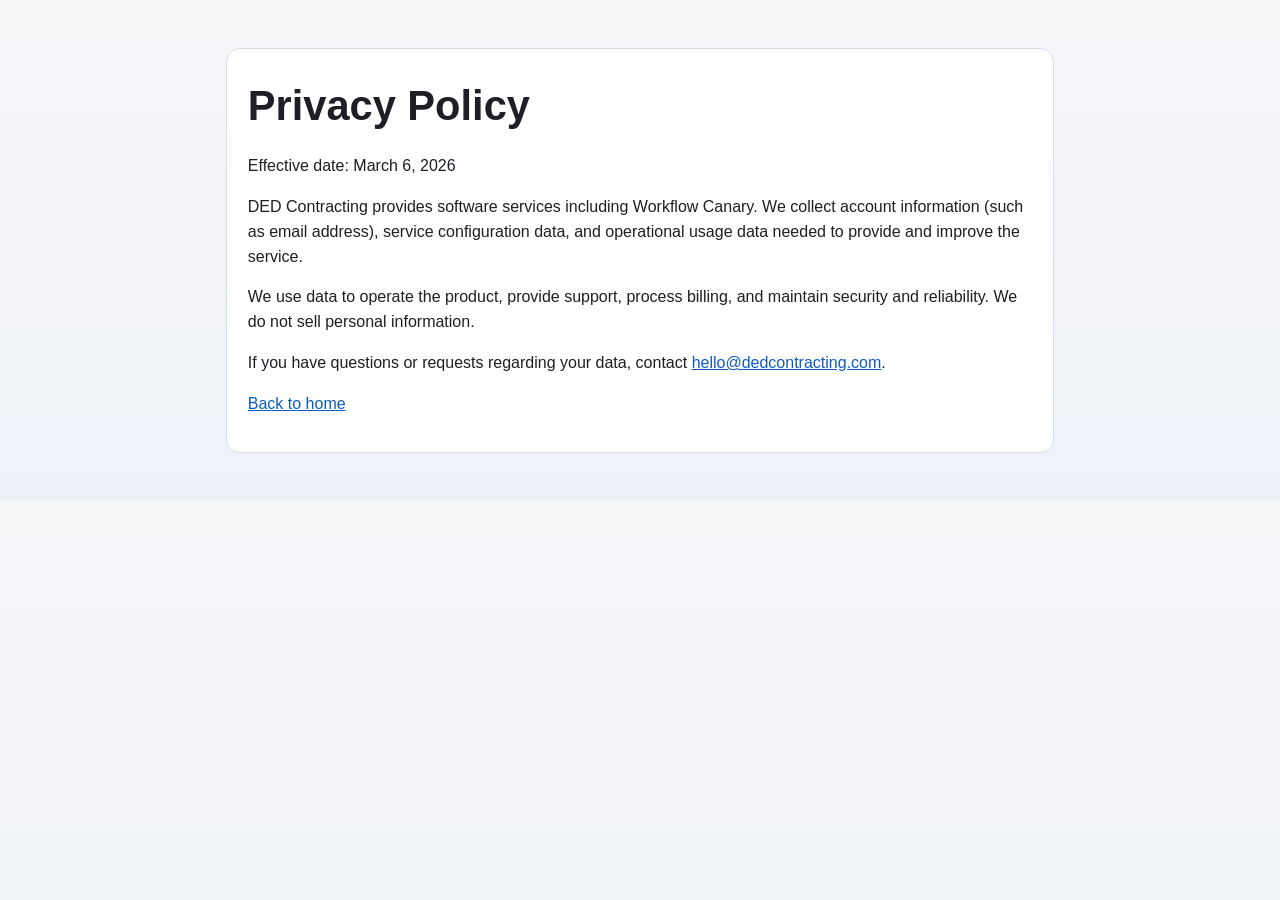
==== privacy.html @ a0a07a85 "Add Stripe-ready public splash site with policy pages" ====
<!doctype html>
<html lang="en">
<head>
  <meta charset="utf-8" />
  <meta name="viewport" content="width=device-width, initial-scale=1" />
  <title>Privacy Policy | DED Contracting</title>
  <link rel="stylesheet" href="styles.css" />
</head>
<body>
  <main class="container">
    <section class="card">
      <h1>Privacy Policy</h1>
      <p>Effective date: March 6, 2026</p>
      <p>DED Contracting provides software services including Workflow Canary. We collect account information (such as email address), service configuration data, and operational usage data needed to provide and improve the service.</p>
      <p>We use data to operate the product, provide support, process billing, and maintain security and reliability. We do not sell personal information.</p>
      <p>If you have questions or requests regarding your data, contact <a href="mailto:hello@dedcontracting.com">hello@dedcontracting.com</a>.</p>
      <p><a href="index.html">Back to home</a></p>
    </section>
  </main>
</body>
</html>
---- styles.css ----
:root {
  --bg: #f6f7f9;
  --panel: #ffffff;
  --text: #1d1f24;
  --muted: #4a5260;
  --accent: #0f5cc0;
  --border: #d8dee8;
}

* { box-sizing: border-box; }
body {
  margin: 0;
  font-family: "Avenir Next", Avenir, "Segoe UI", sans-serif;
  background: linear-gradient(180deg, #f6f7f9 0%, #eef1f7 100%);
  color: var(--text);
  line-height: 1.55;
}

.container {
  max-width: 860px;
  margin: 0 auto;
  padding: 2rem 1rem 3rem;
}

.hero {
  padding: 1.5rem;
  background: var(--panel);
  border: 1px solid var(--border);
  border-radius: 14px;
}

.eyebrow {
  margin: 0;
  color: var(--accent);
  font-weight: 700;
  letter-spacing: .05em;
  text-transform: uppercase;
  font-size: .78rem;
}

h1 {
  margin: .35rem 0 .4rem;
  font-size: clamp(1.8rem, 4vw, 2.6rem);
}

.lead {
  margin: 0 0 .5rem;
  font-size: 1.08rem;
  font-weight: 600;
}

.copy { margin: 0; color: var(--muted); }

.card {
  margin-top: 1rem;
  padding: 1.2rem 1.3rem;
  background: var(--panel);
  border: 1px solid var(--border);
  border-radius: 14px;
}

h2 {
  margin: 0 0 .55rem;
  font-size: 1.15rem;
}

ul { margin: .2rem 0 0 1.2rem; }

a { color: var(--accent); }

.footer {
  margin-top: 1.25rem;
  padding: 1rem;
  color: var(--muted);
  font-size: .94rem;
}

.footer nav {
  display: flex;
  flex-wrap: wrap;
  gap: .9rem;
  margin-bottom: .5rem;
}

@media (max-width: 600px) {
  .container { padding: 1rem .8rem 2rem; }
  .hero, .card { padding: 1rem; }
}
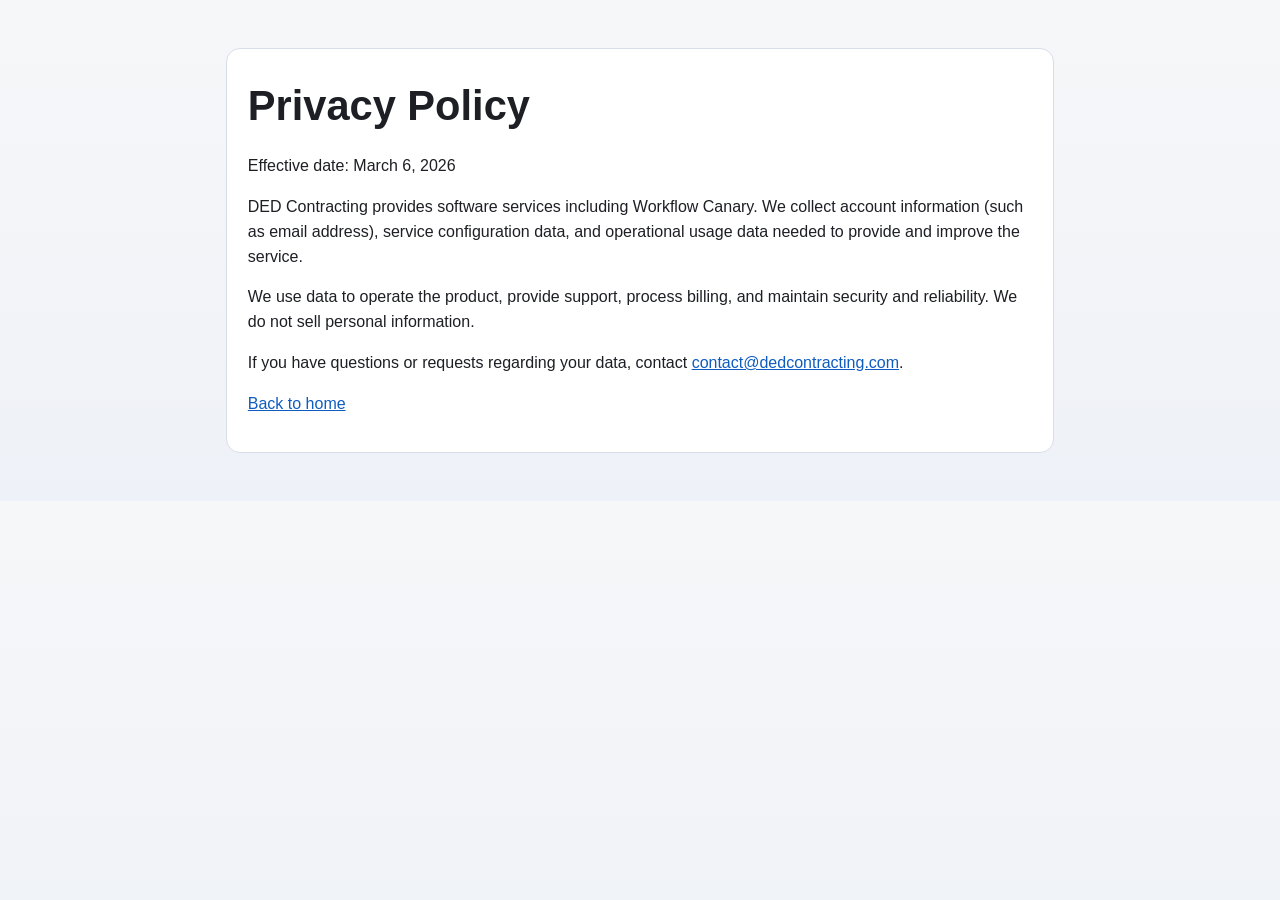
==== commit edce6777: "Update contact email to contact@dedcontracting.com" ====
--- a/privacy.html
+++ b/privacy.html
@@ -13,7 +13,7 @@
       <p>Effective date: March 6, 2026</p>
       <p>DED Contracting provides software services including Workflow Canary. We collect account information (such as email address), service configuration data, and operational usage data needed to provide and improve the service.</p>
       <p>We use data to operate the product, provide support, process billing, and maintain security and reliability. We do not sell personal information.</p>
-      <p>If you have questions or requests regarding your data, contact <a href="mailto:hello@dedcontracting.com">hello@dedcontracting.com</a>.</p>
+      <p>If you have questions or requests regarding your data, contact <a href="mailto:contact@dedcontracting.com">contact@dedcontracting.com</a>.</p>
       <p><a href="index.html">Back to home</a></p>
     </section>
   </main>
